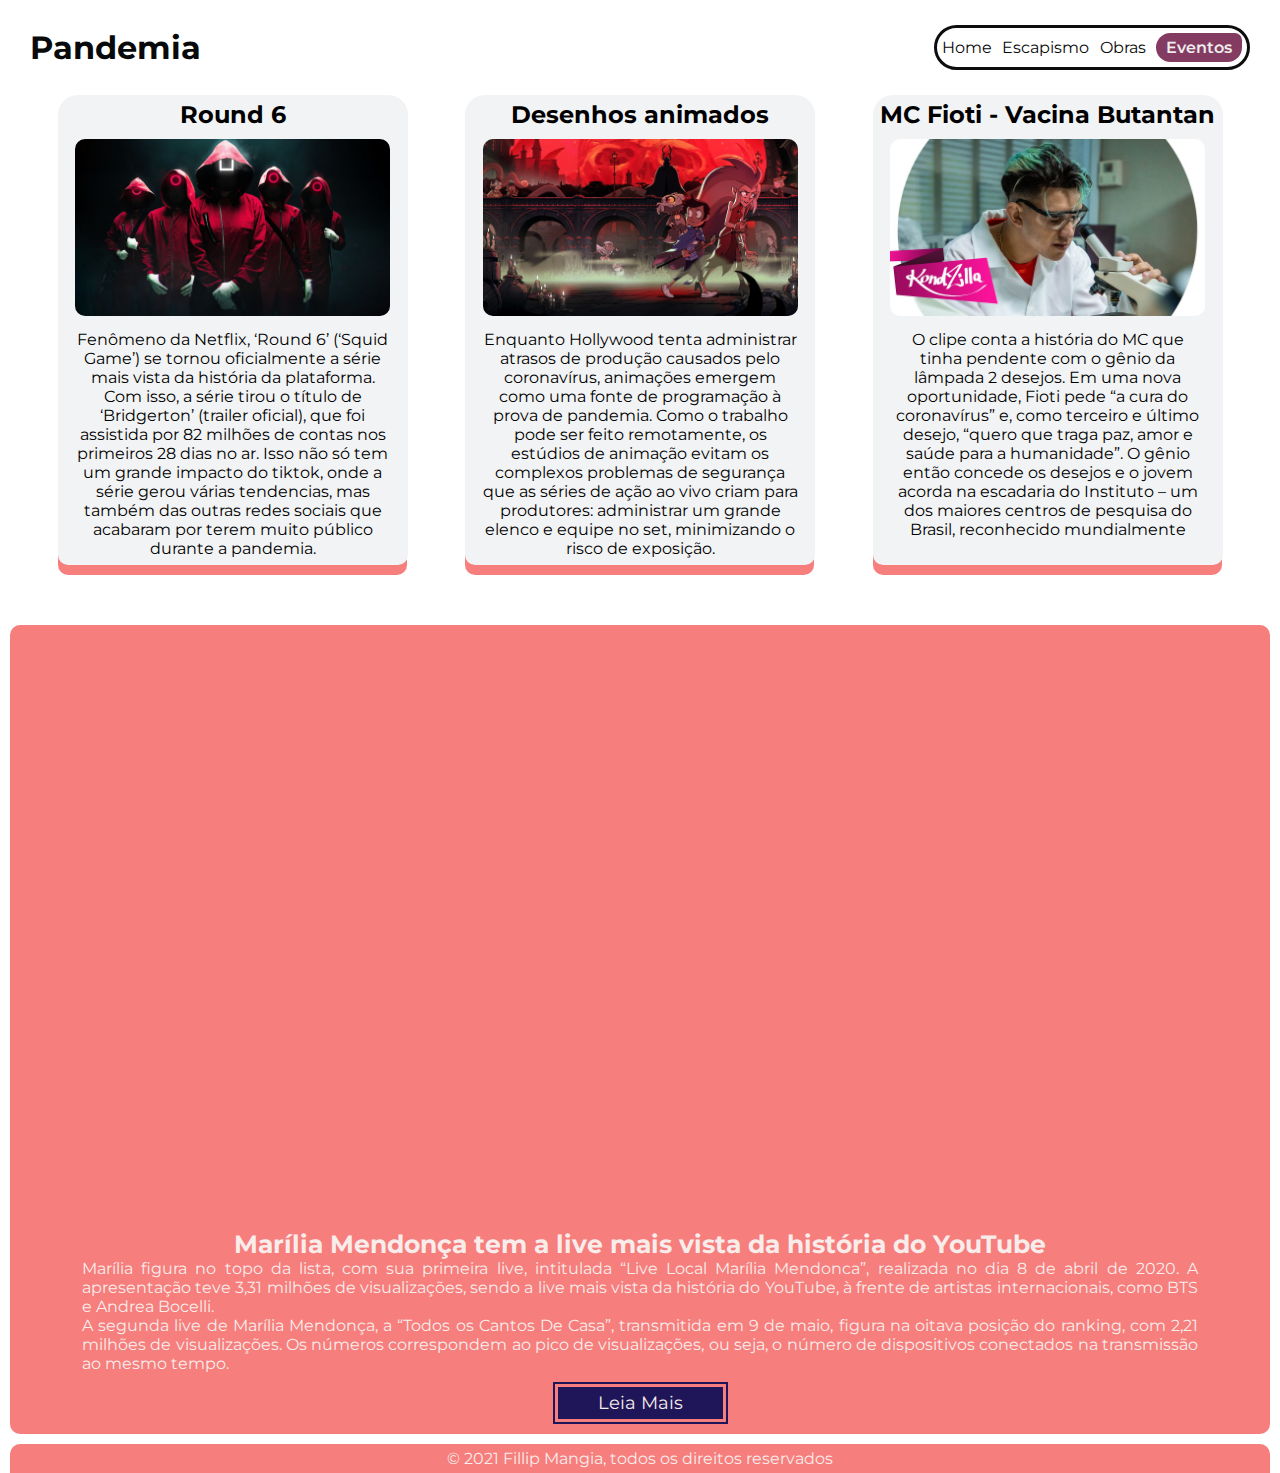
==== eventos.html @ c38d51ca "Add files via upload" ====
<!DOCTYPE html>
<html lang="pt-br">

<head>
    <meta charset="UTF-8">
    <title>Pandemia - Escapismo</title>
    <link rel="stylesheet" href="css/style.css">
    <link rel="preconnect" href="https://fonts.googleapis.com">
    <link rel="preconnect" href="https://fonts.gstatic.com" crossorigin>
    <link
        href="https://fonts.googleapis.com/css2?family=Montserrat:ital,wght@0,100;0,200;0,300;0,400;0,500;0,600;0,700;0,800;0,900;1,100;1,200;1,300;1,400;1,500;1,600;1,700;1,800;1,900&display=swap"
        rel="stylesheet">
</head>

<body>
    <header>
        <h1>Pandemia</h1>
        <nav>
            <a href="index.html">Home</a>
            <a href="escapismo.html">Escapismo</a>
            <a href="obras.html">Obras</a>
            <span>
                <a href="eventos.html">Eventos</a>
            </nav>
        </div>
    </header>
    <main>
        <div id="cards">
            <div class="not">
                <h2>Round 6</h2>
                <img src="imgs/squidgame.jpg">
                <p>Fenômeno da Netflix, ‘Round 6’ (‘Squid Game’) se tornou oficialmente a série mais vista da história
                    da plataforma. Com isso, a série tirou o título de ‘Bridgerton’ (trailer oficial), que foi assistida
                    por 82 milhões de contas nos primeiros 28 dias no ar. Isso não só tem um grande impacto do tiktok,
                    onde a série gerou várias tendencias, mas também das outras redes sociais que acabaram por terem
                    muito público durante a pandemia.</p>
            </div>
            <div class="not">
                <H2>Desenhos animados</H2>
                <img src="imgs/owlhouse.jpg">
                <p>Enquanto Hollywood tenta administrar atrasos de produção causados pelo coronavírus, animações emergem
                    como uma fonte de programação à prova de pandemia. Como o trabalho pode ser feito remotamente, os
                    estúdios de animação evitam os complexos problemas de segurança que as séries de ação ao vivo criam
                    para produtores: administrar um grande elenco e equipe no set, minimizando o risco de exposição.</p>
            </div>
            <div class="not">
                <h2>MC Fioti - Vacina Butantan</h2>
                <img src="imgs/butantan.jpg">
                <p>O clipe conta a história do MC que tinha pendente com o gênio da lâmpada 2 desejos. Em uma nova oportunidade, Fioti pede “a cura do coronavírus” e, como terceiro e último desejo, “quero que traga paz, amor e saúde para a humanidade”. O gênio então concede os desejos e o jovem acorda na escadaria do Instituto – um dos maiores centros de pesquisa do Brasil, reconhecido mundialmente</p>
            </div>
        </div>
        <div id="live">
            <iframe width="1550" height="580" src="https://www.youtube.com/embed/S6AkCqpmqQY"
                title="YouTube video player" frameborder="0"
                allow="accelerometer; autoplay; clipboard-write; encrypted-media; gyroscope; picture-in-picture"
                allowfullscreen></iframe>
            <h2>Marília Mendonça tem a live mais vista da história do YouTube</h2>
            <article>Marília figura no topo da lista, com sua primeira live, intitulada “Live Local Marília Mendonca”,
                realizada no dia 8 de abril de 2020. A apresentação teve 3,31 milhões de visualizações, sendo a live
                mais vista da história do YouTube, à frente de artistas internacionais, como BTS e Andrea Bocelli.
                <br>
                A segunda live de Marília Mendonça, a “Todos os Cantos De Casa”, transmitida em 9 de maio, figura na
                oitava posição do ranking, com 2,21 milhões de visualizações. Os números correspondem ao pico de
                visualizações, ou seja, o número de dispositivos conectados na transmissão ao mesmo tempo.
            </article> <br>
            <a href="https://www.correiobraziliense.com.br/diversao-e-arte/2020/12/4896958-marilia-mendonca-tem-live-mais-vista-do-mundo-menos-e-mais-o-2-video.html"
                target="_blank">Leia Mais</a>
        </div>
    </main>
    <footer>
        &copy 2021 Fillip Mangia, todos os direitos reservados
    </footer>
</body>

</html>
---- css/style.css ----
* {
    margin: 0;
    padding: 0;
}

body {
    font-family: 'Montserrat', sans-serif;
}

a {
    text-decoration: none;
    color: unset;
}

header {
    align-items: center;
    display: flex;
    justify-content: space-between;
    padding: 15px 20px;
    margin: 10px 10px;
    color: #08090a;
}

header span.logo{
    font-size: 25px;
    font-weight: 500;
}

nav {
    border: solid #0D0D0D 3px;
    padding: 5px;
    border-radius: 30px;
    width: 300px;
    display: flex;
    justify-content: space-between;
    align-items: center;
    flex-wrap: wrap;
}

nav span {
    background-color: #843B62;
    color: #ededed;
    border-radius: 20px 10px 20px 20px;
    padding: 5px 10px;
    font-weight: 600;
}

.banner {
    height: 446px;
    display: flex;
    align-items: center;
    background: url(../imgs/banner.png);
    background-repeat: no-repeat;
    background-size: cover;
    color: #f8edeb;
    margin: 10px;
    border-radius: 20px;
}

.banner h1 {
    padding-left: 50%;
}

.coisas{
    position: relative;
    margin-top: -50px;
    justify-content: space-between;
    padding: 0 50px 0 10px;
}

.imagens {
    margin-top: -125px;
    height: fit-content;
    float: right;
}

.coisas img{
    border-radius: 10px;
    margin-left: 10px;
    width: 200px;
}

.coisas .imagens img {
    border-radius: 100px;
}

.topo {
    margin-top: 70px;
    font-size: 16px;
}

#titulo {
    display: flex;
    font-size: 20px;
    align-items: baseline;
    color: #F67E7D;
    text-transform: uppercase;
    padding-top: 40px;
    margin-bottom: 50px;
}

#titulo img {
    margin-left: 3px;
    border-radius: 0;
    width: 50px;
    margin-right: 15px;
    box-shadow: none;
    fill: #F67E7D;
}

.noticias {
    margin-top: -10px;
    display: flex;
    justify-content: space-around;
    flex-wrap: wrap;
}

.not {
    background-color: #f2f3f4;
    border-radius: 20px 20px 10px 10px;
    text-align: center;
    height: 460px;
    width: 350px;
    margin-bottom: 50px;
    border-bottom: 0px;
    padding: 5px 0px;
}

.not img {
    width: 90%;
    margin-left: unset;
    margin: 10px 0;
    border-radius: 10px;
}

.not p{
    width: 90%;
    margin: 0 auto;
}

.not::before {
    position: absolute;
    margin-top: 430px;
    content: '';
    width: 349px;
    height: 45px;
    background-color: #F67E7D;
    display: block;
    z-index: -1;
    border-radius: 10px;
    transition: height 100ms ease-in;
}

.not:hover::before {
    height: 50px;
}

.geral {
    height: 60vh;
    background-color: #f2f3f4;
    margin: 0 auto 40px auto;
    border-radius: 30px;
    width: 95vw;
    display: flex;
    align-items: center;
    line-height: 25px;
}

.geral img {
    margin-left: 10px;
}

.geral p {
    margin-left: 10px;
}

.geral::before {
    position: absolute;
    margin: -1vh -1vw;
    content: '';
    width: 97vw;
    height: 62vh;
    background-image:  linear-gradient(90deg, #843B62, #F67E7D);
    display: block;
    z-index: -1;
    border-radius: 20px;
}

.ajuda {
    display: flex;
    height: 493px;
    background: #843B62;
    margin: 10px 10px;
    border-radius: 20px;
    align-items: center;
}

.icons {
    background-color: #0000002d;
    height: 493px;
    border-radius: 20px 0px 0px 20px;
    display: flex;
    flex-direction: column;
    align-items: center;
    justify-content: space-evenly;
}

.icons img{
    border-radius: 100px;
    width: 98px;
    margin: 0 10px;
}

#texto {
    width: 80%;
    color: #ededed;
    margin: 0 auto;
    font-size: 16px;
    line-height: 20px;
}

#texto h1 {
    margin-bottom: 20px;
    font-size: 40px;
}

#texto a {
    color: #0B032D;
    font-weight: bold;
}

#lados {
    display: flex;
    margin: 10px 10px 10px 10px;
}

#lado1 {
    width: 50%;
    align-items: center;
    height: 100%;
    padding: 10px;
    text-align: justify;
    margin: 0 auto;
}

#lado1 p {
    margin-top: 30px;
}

#lado2 {
    margin: auto;
    text-align: center;
    padding: 2px;
    display: flex;
    flex-direction: column;
}

#lado2 a {
    background: #843B62;
    width: 70%;
    margin: 10px auto 40px;
    font-weight: bold;
    color: #ededed;
    padding: 5px 40px;
    outline: solid 2px #843B62;
    outline-offset: 3px;
    transition: padding 100ms;
}

#lado2 a:hover {
    padding: 5px 45px;
}

.layer {
    display: flex;
    width: 100%;
    justify-content: space-evenly;
    flex-wrap: wrap;
}

.layer iframe, .layer img {
    margin-bottom: 20px;
    box-shadow: 0px 0px .5em #F67E7D;
}


#live {
    margin: 10px 10px;
    text-align: center;
    color: #f8edeb;
    background-color: #F67E7D;
    border-radius: 10px;
    padding: 10px 10px 20px;
}

#live article {
    width: 90%;
    margin: 0 auto;
    text-align: justify;
}

#live iframe {
    border-radius: 10px;
    margin-bottom: 10px;
    width: 100%;
}

#live h2 {
    font-size: 25px;
}

#live a {
    background-color: #1F1659;
    padding: 5px 40px;
    font-size: 18px;
    outline: solid 2px #1F1659;
    outline-offset: 3px;
    transition: padding 100ms;
}

#live a:hover {
    padding: 5px 50px;
}

#cards {
    display: flex;
    justify-content: space-evenly;
    flex-wrap: wrap;
}

footer {
    background-color: #F67E7D;
    text-align: center;
    color: #f8edeb;
    padding: 5px;
    margin: 0 10px;
    border-radius: 10px 10px 0px 0px;
}
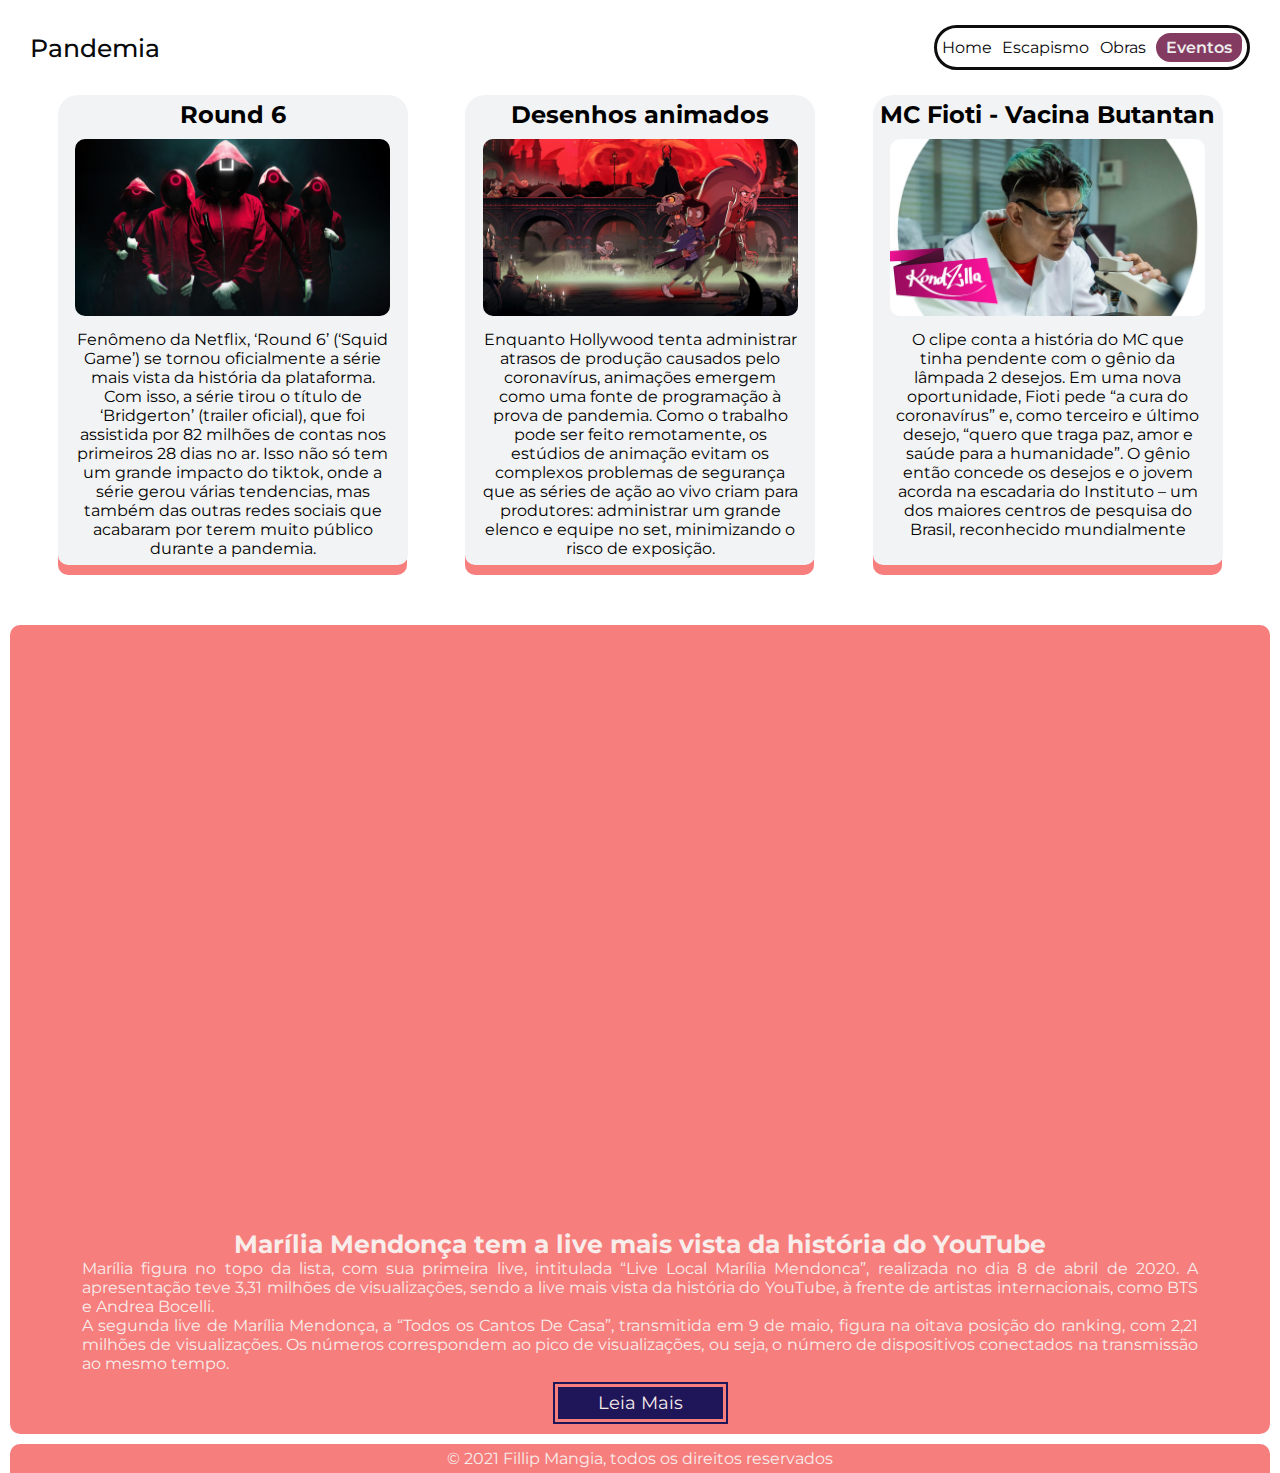
==== commit 1dbd01a0: "Update eventos.html" ====
--- a/eventos.html
+++ b/eventos.html
@@ -14,7 +14,7 @@
 
 <body>
     <header>
-        <h1>Pandemia</h1>
+        <span class="logo">Pandemia</span>
         <nav>
             <a href="index.html">Home</a>
             <a href="escapismo.html">Escapismo</a>
@@ -72,4 +72,4 @@
     </footer>
 </body>
 
-</html>+</html>
